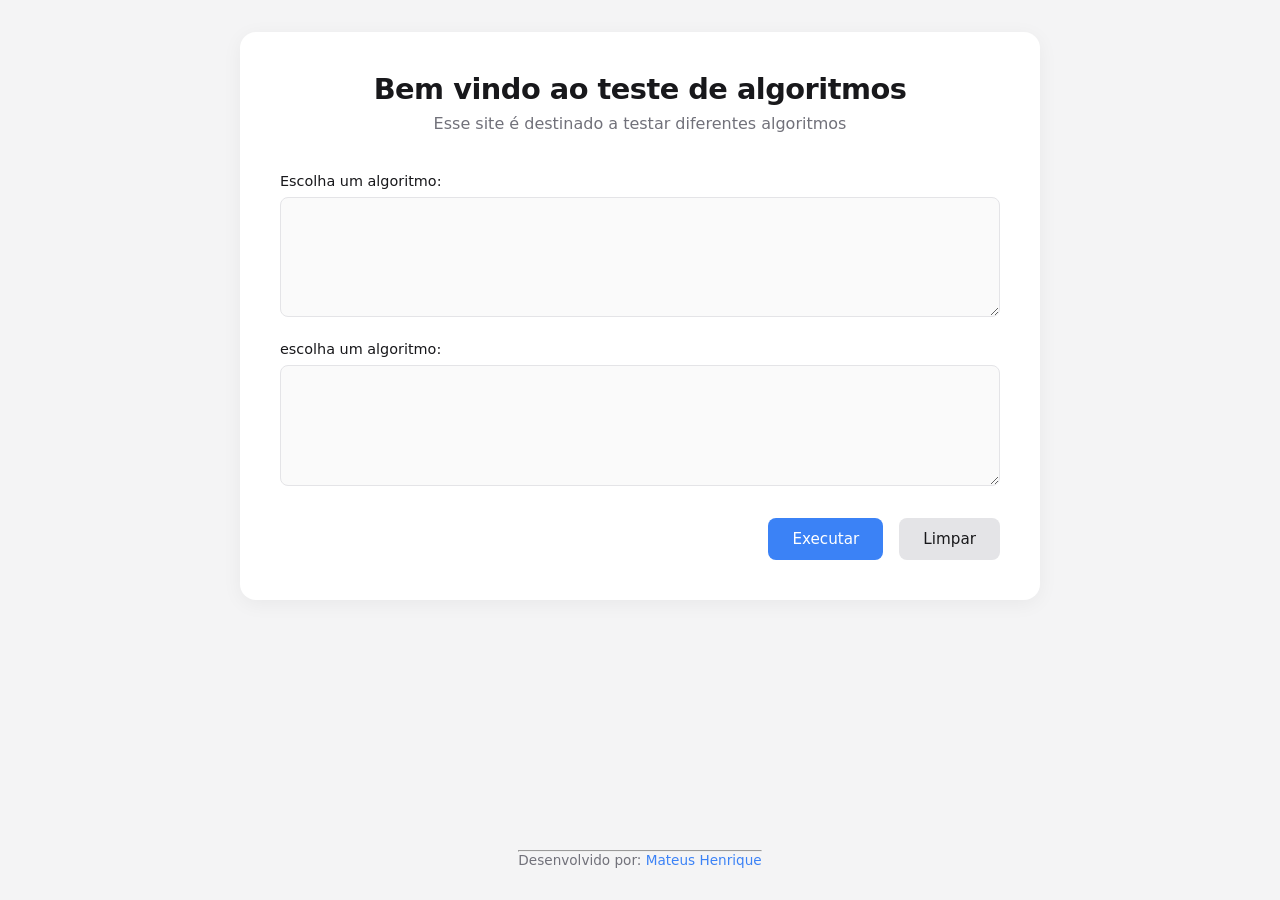
==== index.html @ 0d3a3455 "Primeiro commit do site para estudantes efetuarem testes de tempo de execução dos seus algoritmos" ====
<!DOCTYPE html>
<html lang="pt-br">
<head>
    <meta charset="UTF-8">
    <meta name="viewport" content="width=device-width, initial-scale=1.0">
    <title>Teste de Algoritmos</title>
    <link href="https://encrypted-tbn0.gstatic.com/images?q=tbn:ANd9GcSWufZ1i4-t88eJh1RpKBT86sAx4NTlBRZsLYysBW7vbg&s=10" rel="icon" type="image/x-icon">
    <link rel="stylesheet" href="styles/main.css">
    <link rel="stylesheet" href="styles/textos.css">
    <link rel="stylesheet" href="styles/formulario.css">
    <link rel="stylesheet" href="styles/botoes.css">
    <link rel="stylesheet" href="styles/footer.css">
</head>
<body>
    <div class="container">
        <div class="titulos">
            <h1>Bem vindo ao teste de algoritmos</h1>
            <p>Esse site é destinado a testar diferentes algoritmos</p>
        </div>
        <div class="formulario">
            <div class="input-group">
                <label for="algoritmo1" id="label-algoritmo">Escolha um algoritmo:</label>
                <textarea id="algoritmo1" name="algoritmo1" rows="4" cols="50"></textarea>
            </div>

            <div class="input-group">
                <label for="algoritmo2" id="label-algoritmo2">escolha um algoritmo:</label>
                <textarea id="algoritmo2" name="algoritmo2" rows="4" cols="50"></textarea>
            </div>
        </div>
        <div class="botoes">
            <button id="executar" class="btn-primary">Executar</button>
            <button id="limpar" class="btn-secondary">Limpar</button>
        </div>
    </div>
    <footer>
    <hr>
    <p>Desenvolvido por: <a href="https://github.com/teus123321?tab=overview&from=2026-08-01&to=2026-08-12" target="_blank">Mateus Henrique</a></p>
</footer>

    <script src="src/main.js"></script>
    
</body>
</html>
---- styles/main.css ----
/*  VARIÁVEIS DE CORES E FONTES*/
:root {
    --bg-color: #f4f4f5; /* Cinza bem claro para o fundo */
    --card-bg: #ffffff;  /* Fundo branco para o container principal */
    --text-main: #18181b;
    --text-muted: #71717a;
    --primary-color: #3b82f6; /* Azul moderno */
    --primary-hover: #2563eb;
    --secondary-color: #e4e4e7;
    --secondary-hover: #d4d4d8;
    --border-color: #e4e4e7;
    
    --font-sans: 'Inter', system-ui, sans-serif;
    --font-code: 'Fira Code', monospace; /* Fonte com estilo de programação */
}

/*  RESET DE ESTILOS */
* {
    margin: 0;
    padding: 0;
    box-sizing: border-box;
}

body {
    background-color: var(--bg-color);
    font-family: var(--font-sans);
    color: var(--text-main);
    display: flex;
    flex-direction: column;
    align-items: center;
    justify-content: center;
    min-height: 100vh;
    padding: 2rem 1rem;
}

.container {
    background-color: var(--card-bg);
    width: 100%;
    max-width: 800px; /* Largura agradável para ler código */
    padding: 2.5rem;
    border-radius: 16px;
    box-shadow: 0 4px 20px rgba(0, 0, 0, 0.05); /* Sombra suave para destacar do fundo */
    margin-bottom: 2rem;
}
---- styles/textos.css ----
.titulos {
    text-align: center;
    margin-bottom: 2.5rem;
}
.titulos h1 {
    font-size: 1.8rem;
    font-weight: 600;
    margin-bottom: 0.5rem;
    letter-spacing: -0.5px;
}

.titulos p {
    color: var(--text-muted);
    font-size: 1rem;
}

textarea {
    width: 100%;
    padding: 1rem;
    border: 1px solid var(--border-color);
    border-radius: 8px;
    background-color: #fafafa;
    font-family: var(--font-code); /* Deixa com cara de editor de código */
    font-size: 0.9rem;
    color: var(--text-main);
    resize: vertical;
    transition: all 0.2s ease;
    line-height: 1.5;
}

textarea:focus {
    outline: none;
    border-color: var(--primary-color);
    background-color: #ffffff;
    box-shadow: 0 0 0 3px rgba(59, 130, 246, 0.15); /* Anel de foco acessível e moderno */
}
---- styles/formulario.css ----
.formulario {
    display: flex;
    flex-direction: column;
    gap: 1.5rem;
    margin-bottom: 2rem;
}

.input-group {
    display: flex;
    flex-direction: column;
    gap: 0.5rem;
}

label {
    font-size: 0.9rem;
    font-weight: 500;
    color: var(--text-main);
}
---- styles/botoes.css ----
.botoes {
    display: flex;
    gap: 1rem;
    justify-content: flex-end; /* Alinha os botões à direita */
}

button {
    padding: 0.75rem 1.5rem;
    border: none;
    border-radius: 8px;
    font-size: 0.95rem;
    font-weight: 500;
    font-family: var(--font-sans);
    cursor: pointer;
    transition: background-color 0.2s ease, transform 0.1s ease;
}

button:active {
    transform: scale(0.98); /* Efeito de clique sutil */
}

.btn-primary {
    background-color: var(--primary-color);
    color: #ffffff;
}

.btn-secondary {
    background-color: var(--secondary-color);
    color: var(--text-main);
}

.btn-secondary:hover {
    background-color: var(--secondary-hover);
}
---- styles/footer.css ----
footer {
    text-align: center;
    color: var(--text-muted);
    font-size: 0.85rem;
    margin-top: auto;
}

footer a {
    color: var(--primary-color);
    text-decoration: none;
    font-weight: 500;
    transition: color 0.2s;
}

footer a:hover {
    color: var(--primary-hover);
    text-decoration: underline;
}
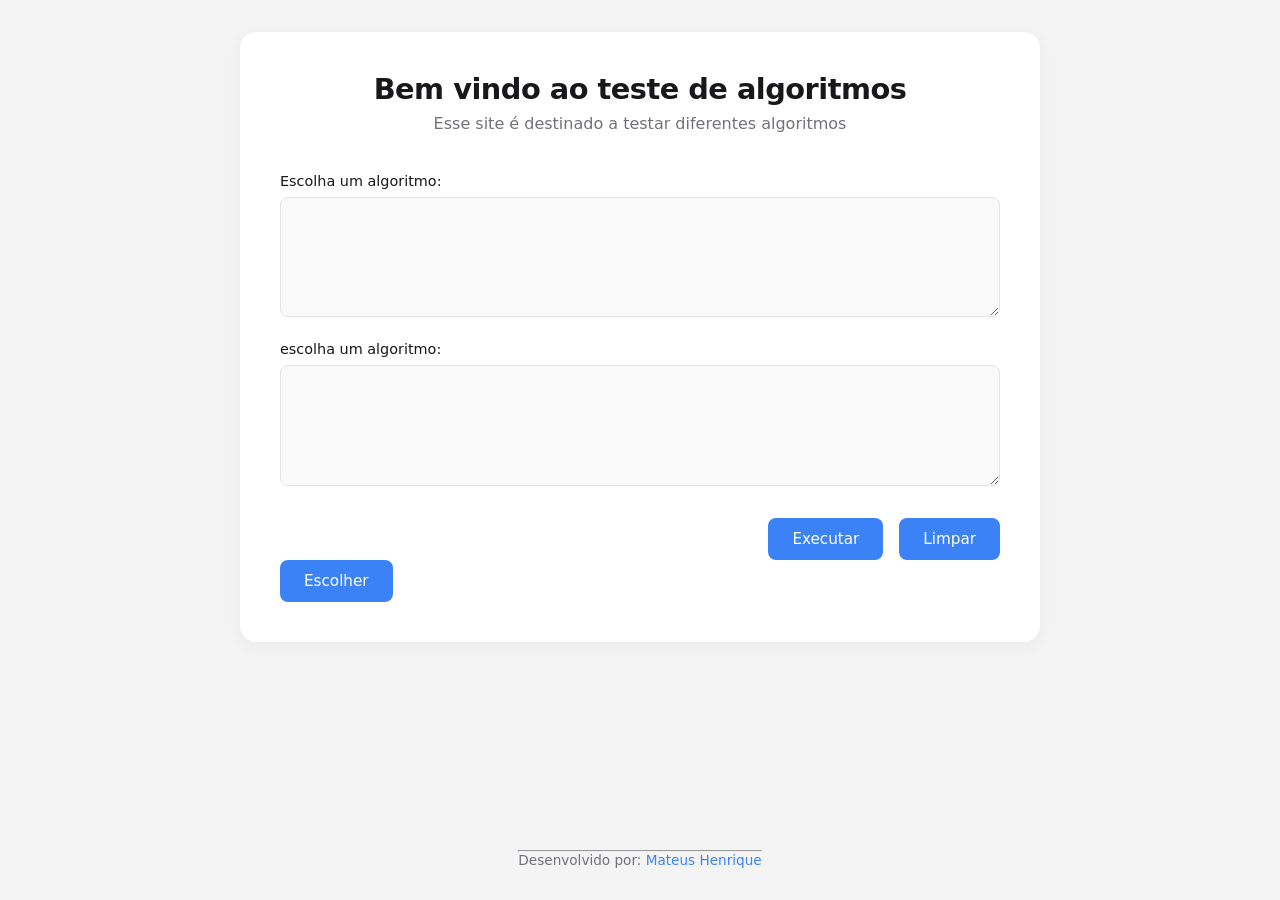
==== commit 0607b7ba: "Adicionando opções de linguaguens" ====
--- a/index.html
+++ b/index.html
@@ -1,16 +1,20 @@
 <!DOCTYPE html>
 <html lang="pt-br">
+
 <head>
     <meta charset="UTF-8">
     <meta name="viewport" content="width=device-width, initial-scale=1.0">
     <title>Teste de Algoritmos</title>
-    <link href="https://encrypted-tbn0.gstatic.com/images?q=tbn:ANd9GcSWufZ1i4-t88eJh1RpKBT86sAx4NTlBRZsLYysBW7vbg&s=10" rel="icon" type="image/x-icon">
+    <link href="https://encrypted-tbn0.gstatic.com/images?q=tbn:ANd9GcSWufZ1i4-t88eJh1RpKBT86sAx4NTlBRZsLYysBW7vbg&s=10"
+        rel="icon" type="image/x-icon">
     <link rel="stylesheet" href="styles/main.css">
     <link rel="stylesheet" href="styles/textos.css">
     <link rel="stylesheet" href="styles/formulario.css">
     <link rel="stylesheet" href="styles/botoes.css">
     <link rel="stylesheet" href="styles/footer.css">
+    <link rel="stylesheet" href="styles/lista.css">
 </head>
+
 <body>
     <div class="container">
         <div class="titulos">
@@ -32,13 +36,29 @@
             <button id="executar" class="btn-primary">Executar</button>
             <button id="limpar" class="btn-secondary">Limpar</button>
         </div>
+        <div class="dropdown-container" style="position: relative; display: inline-block;">
+            <button id="escolher" class="btn-tertiary">Escolher</button>
+            <div class="lista">
+                <ul>
+                    <li>C</li>
+                    <li>C++</li>
+                    <li>Java</li>
+                    <li>Python</li>
+                </ul>
+            </div>
+        </div>
     </div>
     <footer>
-    <hr>
-    <p>Desenvolvido por: <a href="https://github.com/teus123321?tab=overview&from=2026-08-01&to=2026-08-12" target="_blank">Mateus Henrique</a></p>
-</footer>
+        <hr>
+        <p>Desenvolvido por: <a href="https://github.com/teus123321?tab=overview&from=2026-08-01&to=2026-08-12"
+                target="_blank">Mateus Henrique</a></p>
+    </footer>
 
     <script src="src/main.js"></script>
-    
+    <script type="module" src="src/button/buttonPrimary.js"></script>
+    <script type="module" src="src/button/buttonSecondary.js"></script>
+    <script type="module" src="src/button/buttonEscolher.js"></script>
+
 </body>
+
 </html>
--- a/styles/botoes.css
+++ b/styles/botoes.css
@@ -2,6 +2,7 @@
     display: flex;
     gap: 1rem;
     justify-content: flex-end; /* Alinha os botões à direita */
+    position: relative;
 }
 
 button {
@@ -25,10 +26,24 @@
 }
 
 .btn-secondary {
-    background-color: var(--secondary-color);
-    color: var(--text-main);
+    background-color: #3b82f6; /* Azul para escolher/opções */
+    color: white;
 }
+
+.btn-primary:hover {
+    background-color: var(--secondary-hover);
+}
+
 
 .btn-secondary:hover {
     background-color: var(--secondary-hover);
-}+}
+
+.btn-tertiary {
+    background-color: #3b82f6; /* Azul para escolher/opções */
+    color: white;
+}
+
+.btn-tertiary:hover {
+    background-color: var(--secondary-hover);
+}
--- a/styles/lista.css
+++ b/styles/lista.css
@@ -0,0 +1,38 @@
+/* --- Lista Oculta por Padrão --- */
+.lista {
+    display: none; /* Esconde a lista inicialmente */
+    position: absolute; /* Faz a lista flutuar embaixo do botão */
+    top: 50px; /* Distância do topo (ajuste conforme necessário) */
+    background-color: #ffffff;
+    border: 1px solid #ccc;
+    border-radius: 6px;
+    width: 150px;
+    box-shadow: 0 4px 6px rgba(0,0,0,0.1);
+}
+
+/* Classe que o JS vai usar para fazer a lista aparecer */
+.lista.mostrar {
+    display: block;
+}
+
+.lista ul {
+    list-style: none;
+    margin: 0;
+    padding: 0;
+}
+
+.lista li {
+    padding: 12px 16px;
+    border-bottom: 1px solid #eee;
+    cursor: pointer;
+    color: #333;
+    font-size: 15px;
+}
+
+.lista li:last-child {
+    border-bottom: none;
+}
+
+.lista li:hover {
+    background-color: #f0f0f0;
+}
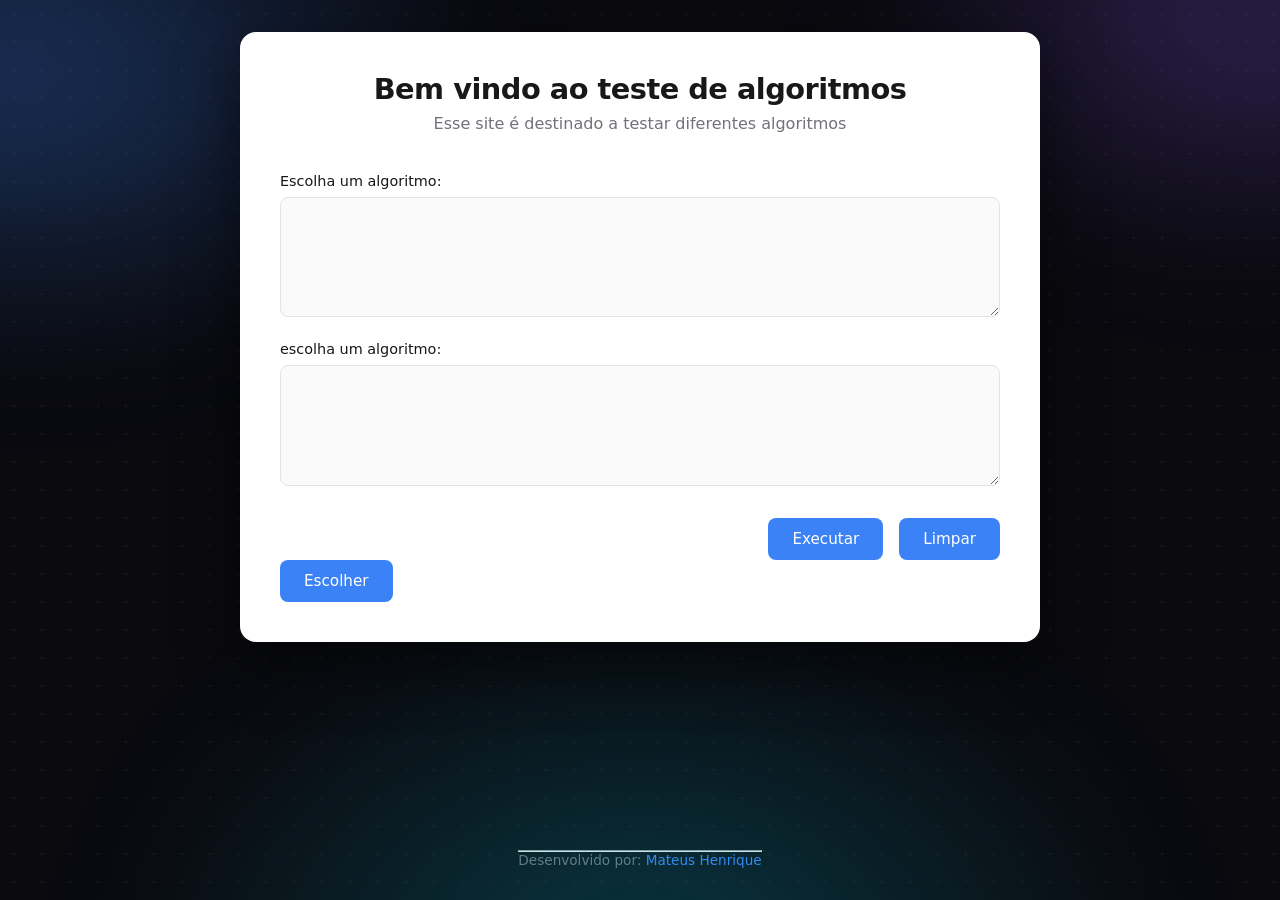
==== commit 22bcc8a6: "Fazendo os inputs" ====
--- a/index.html
+++ b/index.html
@@ -58,6 +58,7 @@
     <script type="module" src="src/button/buttonPrimary.js"></script>
     <script type="module" src="src/button/buttonSecondary.js"></script>
     <script type="module" src="src/button/buttonEscolher.js"></script>
+    <script type="module" src="src/inputs/inputText.js"></script>
 
 </body>
 
--- a/styles/main.css
+++ b/styles/main.css
@@ -1,20 +1,23 @@
-/*  VARIÁVEIS DE CORES E FONTES*/
 :root {
-    --bg-color: #f4f4f5; /* Cinza bem claro para o fundo */
-    --card-bg: #ffffff;  /* Fundo branco para o container principal */
+    --bg-color: #0a0a0f;      /* preto azulado, não preto puro */
+    --card-bg: #ffffff;
     --text-main: #18181b;
     --text-muted: #71717a;
-    --primary-color: #3b82f6; /* Azul moderno */
+    --primary-color: #3b82f6;
     --primary-hover: #2563eb;
     --secondary-color: #e4e4e7;
     --secondary-hover: #d4d4d8;
     --border-color: #e4e4e7;
-    
+
+    --bg-accent-1: #3b82f6; /* azul */
+    --bg-accent-2: #8b5cf6; /* violeta */
+    --bg-accent-3: #06b6d4; /* ciano */
+    --grid-line: rgba(255, 255, 255, 0.06);
+
     --font-sans: 'Inter', system-ui, sans-serif;
-    --font-code: 'Fira Code', monospace; /* Fonte com estilo de programação */
+    --font-code: 'Fira Code', monospace;
 }
 
-/*  RESET DE ESTILOS */
 * {
     margin: 0;
     padding: 0;
@@ -31,14 +34,54 @@
     justify-content: center;
     min-height: 100vh;
     padding: 2rem 1rem;
+    position: relative;
+    overflow-x: hidden;
+}
+
+/* grade de pontos, agora visível contra o fundo escuro */
+body::before {
+    content: "";
+    position: fixed;
+    inset: 0;
+    background-image: radial-gradient(var(--grid-line) 1px, transparent 1px);
+    background-size: 28px 28px;
+    z-index: 0;
+    pointer-events: none;
+}
+
+/* glows neon animados */
+body::after {
+    content: "";
+    position: fixed;
+    inset: -20%;
+    z-index: 0;
+    pointer-events: none;
+    background:
+        radial-gradient(38% 32% at 15% 20%, rgba(59, 130, 246, 0.35), transparent 70%),
+        radial-gradient(32% 28% at 85% 15%, rgba(139, 92, 246, 0.30), transparent 70%),
+        radial-gradient(42% 38% at 50% 90%, rgba(6, 182, 212, 0.28), transparent 70%);
+    filter: blur(70px);
+    animation: drift 18s ease-in-out infinite alternate;
+}
+
+@keyframes drift {
+    0%   { transform: translate(0, 0) scale(1); }
+    50%  { transform: translate(3%, -2%) scale(1.1); }
+    100% { transform: translate(-3%, 2%) scale(1); }
 }
 
 .container {
+    position: relative;
+    z-index: 1;
     background-color: var(--card-bg);
     width: 100%;
-    max-width: 800px; /* Largura agradável para ler código */
+    max-width: 800px;
     padding: 2.5rem;
     border-radius: 16px;
-    box-shadow: 0 4px 20px rgba(0, 0, 0, 0.05); /* Sombra suave para destacar do fundo */
+    box-shadow: 0 20px 60px rgba(0, 0, 0, 0.5); /* sombra mais forte pro contraste com o fundo escuro */
     margin-bottom: 2rem;
+}
+
+@media (prefers-reduced-motion: reduce) {
+    body::after { animation: none; }
 }
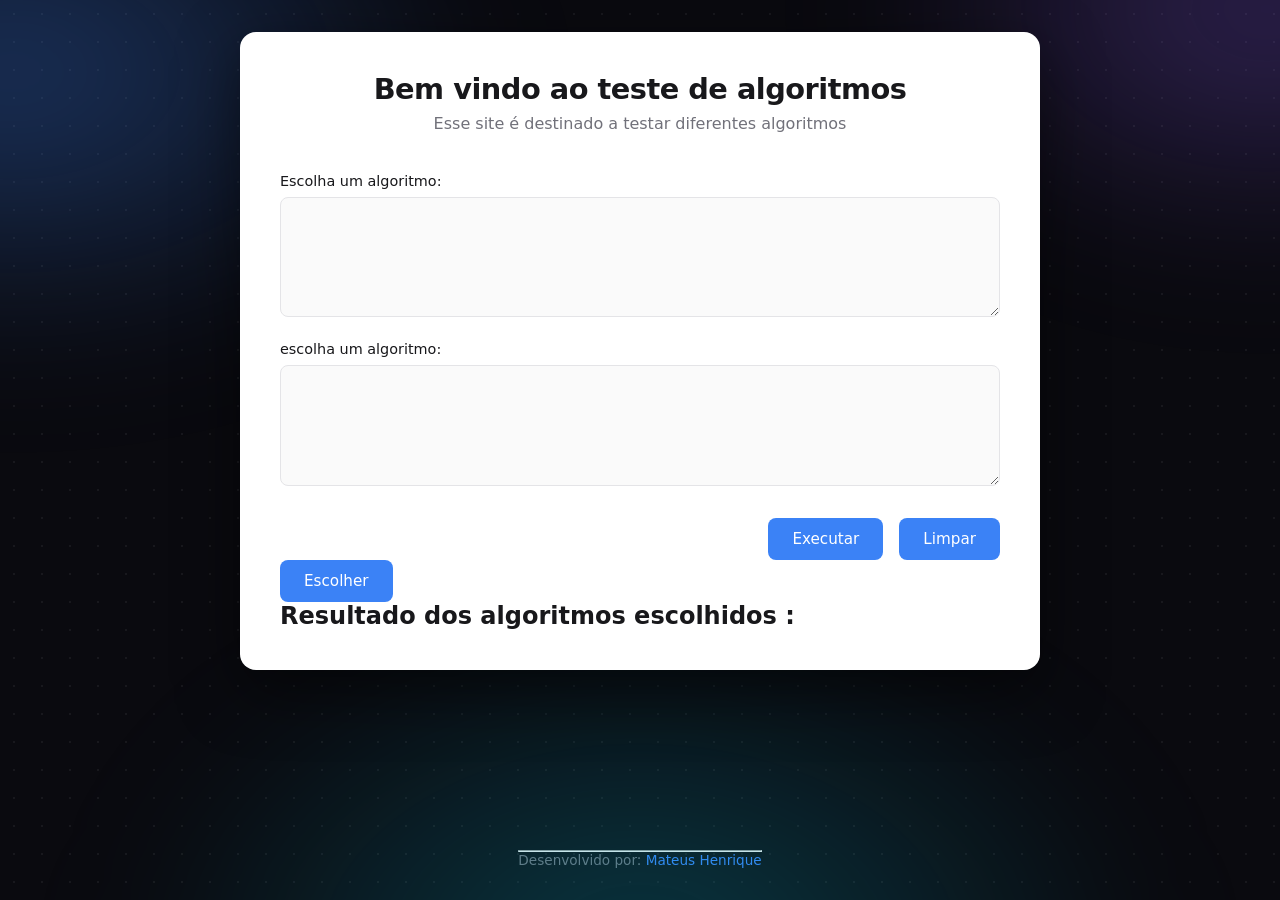
==== commit b928ff47: "Começando a implementação da API e efetuando alguns testes pelo console" ====
--- a/index.html
+++ b/index.html
@@ -7,35 +7,43 @@
     <title>Teste de Algoritmos</title>
     <link href="https://encrypted-tbn0.gstatic.com/images?q=tbn:ANd9GcSWufZ1i4-t88eJh1RpKBT86sAx4NTlBRZsLYysBW7vbg&s=10"
         rel="icon" type="image/x-icon">
-    <link rel="stylesheet" href="styles/main.css">
-    <link rel="stylesheet" href="styles/textos.css">
-    <link rel="stylesheet" href="styles/formulario.css">
-    <link rel="stylesheet" href="styles/botoes.css">
-    <link rel="stylesheet" href="styles/footer.css">
-    <link rel="stylesheet" href="styles/lista.css">
+    <link rel="stylesheet" href="../styles/main.css">
+    <link rel="stylesheet" href="../styles/textos.css">
+    <link rel="stylesheet" href="../styles/formulario.css">
+    <link rel="stylesheet" href="../styles/botoes.css">
+    <link rel="stylesheet" href="../styles/footer.css">
+    <link rel="stylesheet" href="../styles/lista.css">
 </head>
 
 <body>
+
+    <!-- container principal -->
     <div class="container">
         <div class="titulos">
             <h1>Bem vindo ao teste de algoritmos</h1>
             <p>Esse site é destinado a testar diferentes algoritmos</p>
         </div>
+        <!-- input de algoritmo -->
         <div class="formulario">
             <div class="input-group">
                 <label for="algoritmo1" id="label-algoritmo">Escolha um algoritmo:</label>
                 <textarea id="algoritmo1" name="algoritmo1" rows="4" cols="50"></textarea>
             </div>
 
+            <!-- segundo input de algoritmo -->
             <div class="input-group">
                 <label for="algoritmo2" id="label-algoritmo2">escolha um algoritmo:</label>
                 <textarea id="algoritmo2" name="algoritmo2" rows="4" cols="50"></textarea>
             </div>
         </div>
+
+        <!-- botões de executar e limpar -->
         <div class="botoes">
             <button id="executar" class="btn-primary">Executar</button>
             <button id="limpar" class="btn-secondary">Limpar</button>
         </div>
+
+        <!-- dropdown de linguagens -->
         <div class="dropdown-container" style="position: relative; display: inline-block;">
             <button id="escolher" class="btn-tertiary">Escolher</button>
             <div class="lista">
@@ -47,18 +55,30 @@
                 </ul>
             </div>
         </div>
+
+        <!-- exibir resultados -->
+        <div class="card-escondido" id="card-escondido">
+            <div class="card-result">
+                <h2 id="resultado">Resultado dos algoritmos escolhidos :</h2>
+            </div>
+        </div>
     </div>
     <footer>
+
+        <!-- mostrar o desenvolvedor -->
         <hr>
         <p>Desenvolvido por: <a href="https://github.com/teus123321?tab=overview&from=2026-08-01&to=2026-08-12"
                 target="_blank">Mateus Henrique</a></p>
     </footer>
 
-    <script src="src/main.js"></script>
-    <script type="module" src="src/button/buttonPrimary.js"></script>
-    <script type="module" src="src/button/buttonSecondary.js"></script>
-    <script type="module" src="src/button/buttonEscolher.js"></script>
-    <script type="module" src="src/inputs/inputText.js"></script>
+    <!-- Importando os scripts JavaScript -->
+    <!-- Importando os scripts JavaScript -->
+<script type="module" src="src/main.js"></script>
+<script type="module" src="src/button/buttonPrimary.js"></script>
+<script type="module" src="src/button/buttonSecondary.js"></script>
+<script type="module" src="src/button/buttonEscolher.js"></script>
+<script type="module" src="src/button/result.js"></script>
+<script type="module" src="src/inputs/inputText.js"></script>
 
 </body>
 
